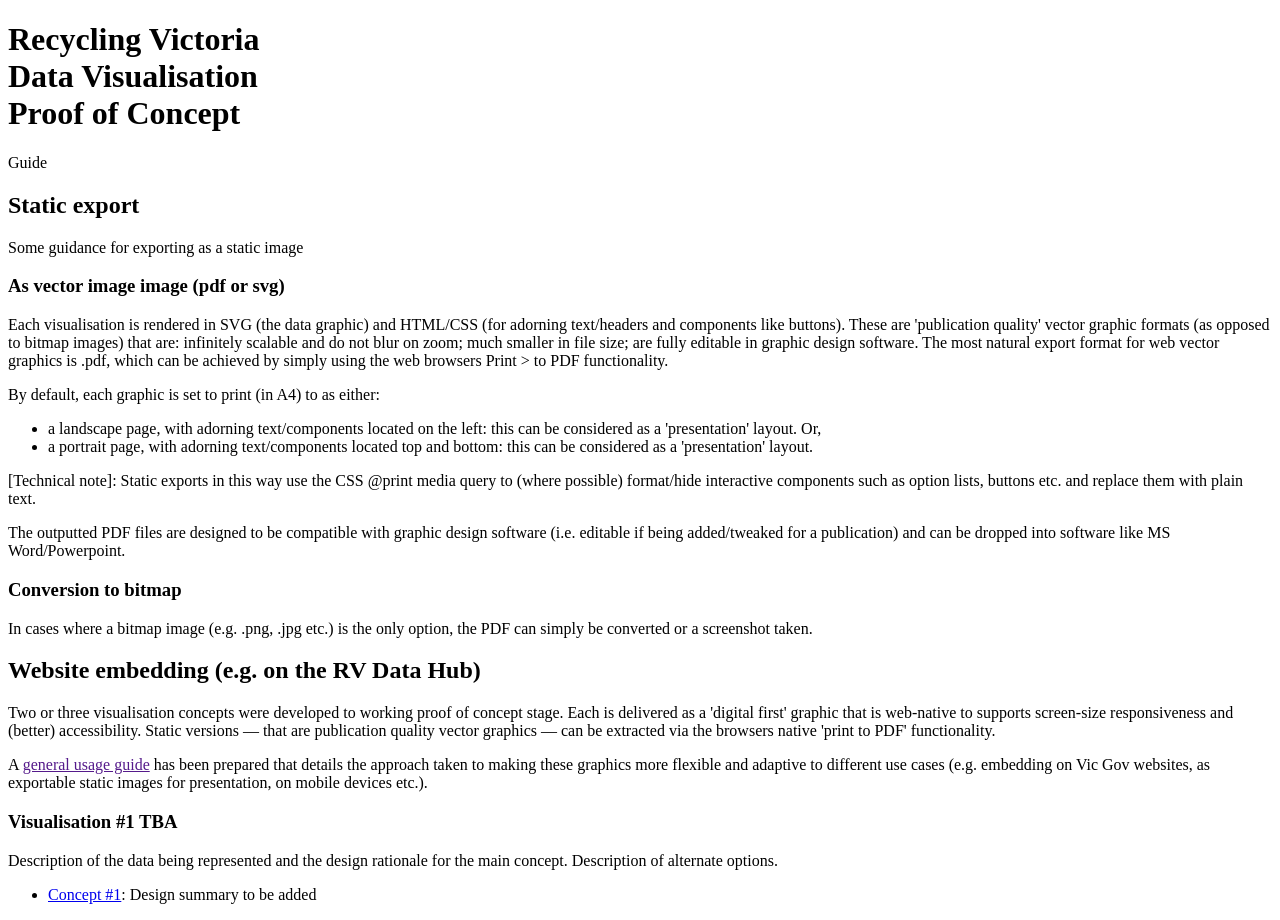
==== guide/index.html @ 1a57607a "Init commit" ====
<!DOCTYPE html>
<html lang="en">
<head>
    <meta charset="UTF-8">
    <meta name="viewport" content="width=device-width, initial-scale=1.0">
    <title>RV: Data Vis Proof of Concept project</title>
	<link rel="icon" href = "./_static/assets/img/vic-favicon.png" />
    <link rel="stylesheet" href="./_static/css/rv-brand.css">
    <link rel="stylesheet" href="./_static/css/styles.css">
</head>

<body class = ''>
    <main>
        <div class = 'content__wrapper'>
            <h1><span class = 'small'>Recycling Victoria</span><br>Data Visualisation<br>Proof of Concept</h1>
            <section>
                <p>Guide 
                </p>
            </section>

            <h2>Static export</h2>
            <section class = 'static-export'>
                <p>Some guidance for exporting as a static image</p>

                <h3>As vector image image (pdf or svg)</h3>
                <p>Each visualisation is rendered in SVG (the data graphic) and HTML/CSS (for adorning text/headers and components like buttons). These are 'publication quality' vector graphic formats (as opposed to bitmap images) that are: infinitely scalable and do not blur on zoom; much smaller in file size; are fully editable in graphic design software. The most natural export format for web vector graphics is .pdf, which can be achieved by simply using the web browsers Print > to PDF functionality.  </p>
                <p>By default, each graphic is set to print (in A4) to as either:</p>
                <ul>
                    <li>a landscape page, with adorning text/components located on the left: this can be considered as a 'presentation' layout. Or,</li>
                    <li>a portrait page, with adorning text/components located top and bottom: this can be considered as a 'presentation' layout. </li>
                </ul> 
                <p>[Technical note]: Static exports in this way use the CSS @print media query to (where possible) format/hide interactive components such as option lists, buttons etc. and replace them with plain text.
                </p>
                <p>The outputted PDF files are designed to be compatible with graphic design software (i.e. editable if being added/tweaked for a publication) and can be dropped into software like MS Word/Powerpoint.</p>

                <h3>Conversion to bitmap</h3>
                <p>In cases where a bitmap image (e.g. .png, .jpg etc.) is the only option, the PDF can simply be converted or a screenshot taken.
                </p>


            </section>

            <h2>Website embedding (e.g. on the RV Data Hub)</h2>

            <section class = 'visualisation-menu'>
                <p>Two or three visualisation concepts were developed to working proof of concept stage. Each is delivered as a 'digital first' graphic that is web-native to supports screen-size responsiveness and (better) accessibility. Static versions &mdash; that are publication quality vector graphics  &mdash;  can be extracted via the browsers native 'print to PDF' functionality.</p>

                <p>A <a href = ''> general usage guide</a> has been prepared that details the approach taken to making these graphics more flexible and adaptive to different use cases (e.g. embedding on Vic Gov websites, as exportable static images for presentation, on mobile devices etc.).</p>

                <div class = 'header__container'>
                    <h3>Visualisation #1 TBA</h3>
                    <div class = 'header__outline'>
                        <div class = 'underline'></div>
                        <div></div>
                    </div>
                </div>
                <p>Description of the data being represented and the design rationale for the main concept. Description of alternate options.</p>
                <ul>
                    <li><a href = './concept-1/'>Concept #1</a>: Design summary to be added</li>
                </ul>
            </section>
        </div>
    </main>
</body>
</html>
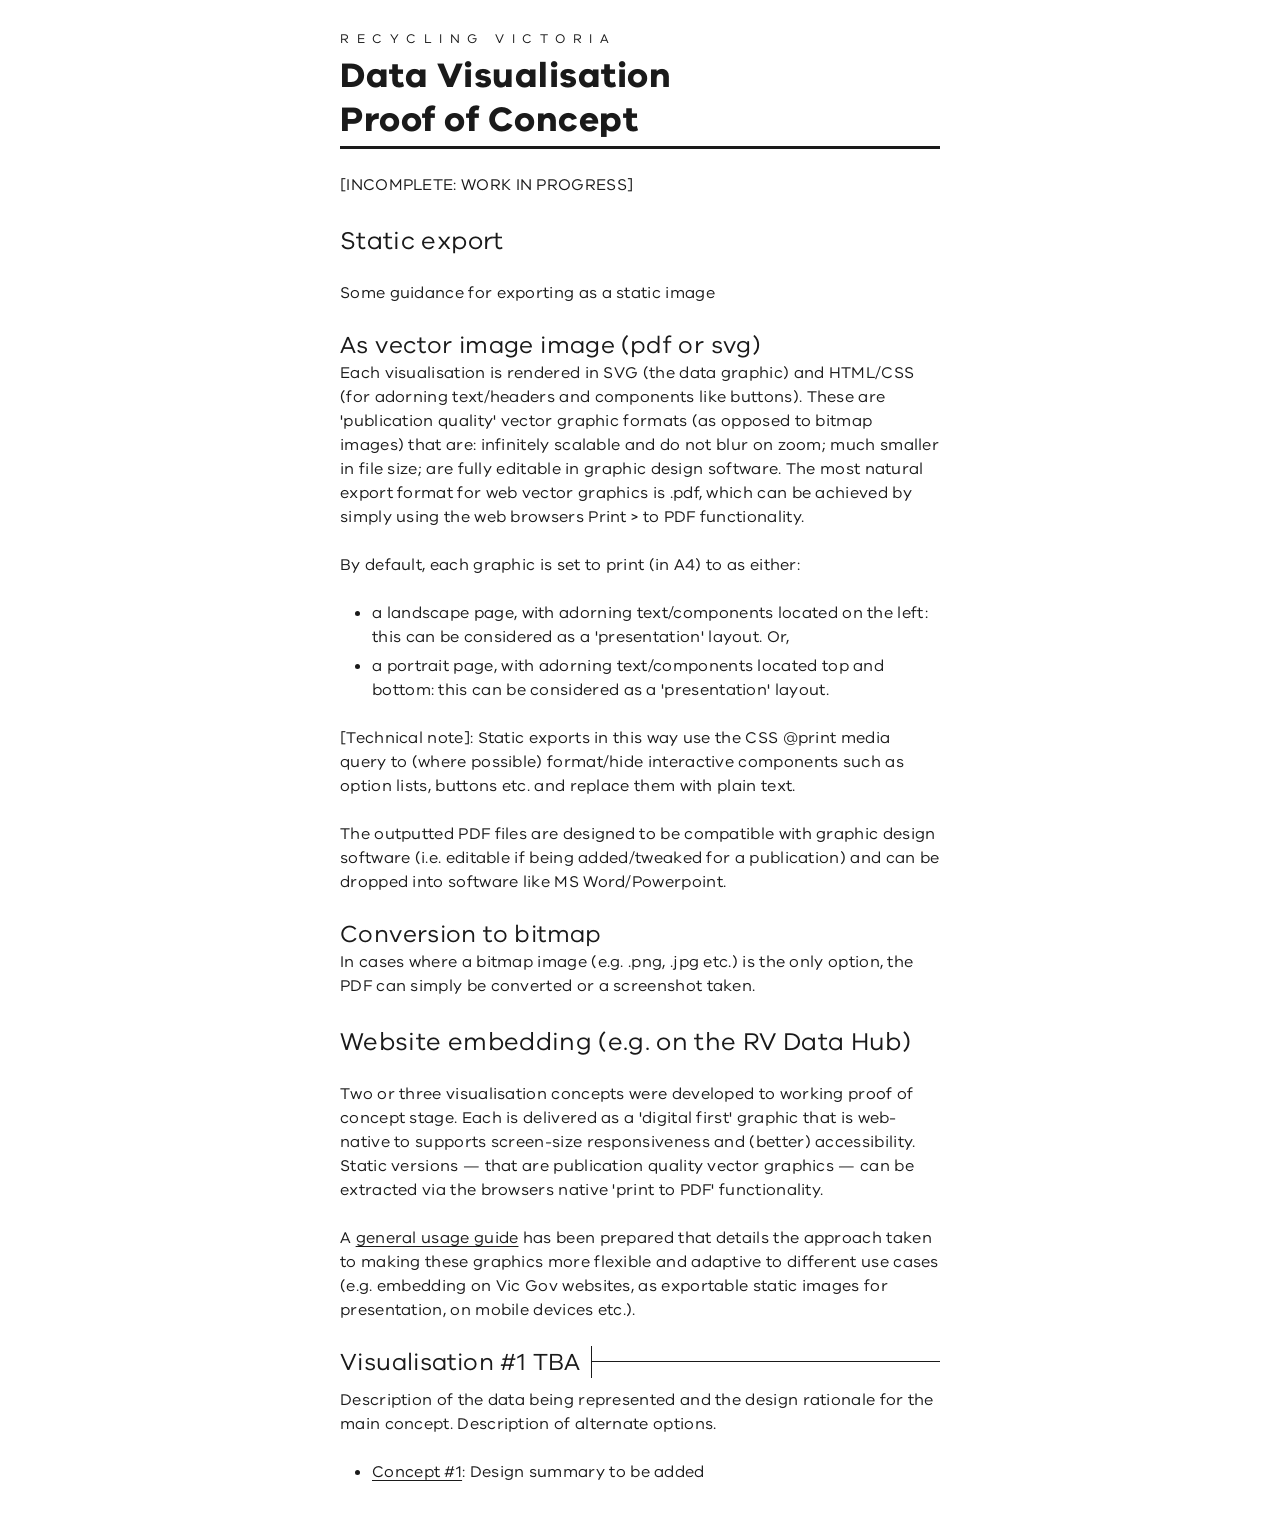
==== commit 5b0f0b92: "Update index page" ====
--- a/guide/index.html
+++ b/guide/index.html
@@ -5,8 +5,8 @@
     <meta name="viewport" content="width=device-width, initial-scale=1.0">
     <title>RV: Data Vis Proof of Concept project</title>
 	<link rel="icon" href = "./_static/assets/img/vic-favicon.png" />
-    <link rel="stylesheet" href="./_static/css/rv-brand.css">
-    <link rel="stylesheet" href="./_static/css/styles.css">
+    <link rel="stylesheet" href="../_shared/css/brand/vic-gov.css">
+    <link rel="stylesheet" href="../_shared/css/styles.css">
 </head>
 
 <body class = ''>
@@ -14,7 +14,7 @@
         <div class = 'content__wrapper'>
             <h1><span class = 'small'>Recycling Victoria</span><br>Data Visualisation<br>Proof of Concept</h1>
             <section>
-                <p>Guide 
+                <p>[INCOMPLETE: WORK IN PROGRESS]
                 </p>
             </section>
 
--- a/_shared/css/brand/vic-gov.css
+++ b/_shared/css/brand/vic-gov.css
@@ -0,0 +1,841 @@
+/*
+ * ============================================================
+ *  vic.gov.au — Ripple 2.0 Design Tokens
+ *  Source: entry_LzAMgtZM.css (Recycling Victoria / vic.gov.au)
+ *  Note: Recycling Victoria uses the vic.gov.au masterbrand
+ *        with no department-level theme overrides.
+ * ============================================================
+ */
+
+:root {
+
+    /* ----------------------------------------
+        TYPOGRAPHY
+    ---------------------------------------- */
+
+    --font-family: 'VIC', Arial, Helvetica, sans-serif;
+    --weight-regular: 400;
+    --weight-bold: 700;
+
+    /* Type size scale */
+    --rpl-type-size-1: 1.4rem;
+    /* 14px */
+    --rpl-type-size-2: 1.6rem;
+    /* 16px */
+    --rpl-type-size-3: 2rem;
+    /* 20px */
+    --rpl-type-size-4: 2.4rem;
+    /* 24px */
+    --rpl-type-size-5: 2.8rem;
+    /* 28px */
+    --rpl-type-size-6: 3.2rem;
+    /* 32px */
+    --rpl-type-size-7: 4rem;
+    /* 40px */
+    --rpl-type-size-8: 5.6rem;
+    /* 56px */
+
+    /* Line height scale */
+    --rpl-type-lh-1: 1.4rem;
+    --rpl-type-lh-2: 1.6rem;
+    --rpl-type-lh-3: 2rem;
+    --rpl-type-lh-4: 2.4rem;
+    --rpl-type-lh-5: 2.8rem;
+    --rpl-type-lh-6: 3.2rem;
+    --rpl-type-lh-7: 3.6rem;
+    --rpl-type-lh-8: 4rem;
+    --rpl-type-lh-9: 4.4rem;
+    --rpl-type-lh-10: 5.2rem;
+    --rpl-type-lh-11: 6rem;
+    --rpl-type-lh-12: 8rem;
+
+    /* Letter spacing scale */
+    --rpl-type-ls-1: 0.0192em;
+    --rpl-type-ls-2: 0.018em;
+    --rpl-type-ls-3: 0.0168em;
+    --rpl-type-ls-4: 0.016em;
+    --rpl-type-ls-5: 0.014em;
+    --rpl-type-ls-6: 0.012em;
+    --rpl-type-ls-7: 0.008em;
+
+    /* ----------------------------------------
+        COLOUR — Core Brand
+    ---------------------------------------- */
+
+    --rpl-clr-primary: #0052c2;
+    /* vic.gov.au blue */
+    --rpl-clr-primary-alt: #003174;
+    /* dark navy blue */
+    --rpl-clr-primary-alpha: rgba(0, 82, 194, 0.5);
+
+    --rpl-clr-accent: #0095ec;
+    /* light accent blue */
+    --rpl-clr-accent-alt: #e6f5fd;
+    /* pale accent blue background */
+
+    /* ----------------------------------------
+        COLOUR — Typography
+    ---------------------------------------- */
+
+    --rpl-clr-type-default: var(--rpl-clr-neutral-800);
+    /* #1a1a1a */
+    --rpl-clr-type-light: var(--rpl-clr-neutral-0);
+    /* #fff */
+    --rpl-clr-type-primary-contrast: var(--rpl-clr-neutral-0);
+    /* #fff on primary bg */
+    --rpl-clr-type-accent-contrast: var(--rpl-clr-neutral-0);
+    /* #fff on accent bg */
+    --rpl-clr-type-primary-accessible: #0052c2;
+    --rpl-clr-type-primary-alt-accessible: #003174;
+    --rpl-clr-type-primary-contrast-alpha: hsla(0, 0%, 100%, 0.75);
+
+    /* ----------------------------------------
+        COLOUR — Links & Focus
+    ---------------------------------------- */
+
+    --rpl-clr-link: #0052c2;
+    --rpl-clr-link-visited: #9f46b1;
+    --rpl-clr-link-alpha: rgba(0, 82, 194, 0.2);
+    --rpl-clr-focus: #ff9e1b;
+    /* amber focus ring */
+
+    /* ----------------------------------------
+        COLOUR — Neutral Scale
+    ---------------------------------------- */
+
+    --rpl-clr-neutral-0: #ffffff;
+    --rpl-clr-neutral-100: #f5f5f5;
+    --rpl-clr-neutral-200: #e6e6e6;
+    --rpl-clr-neutral-300: #cccccc;
+    --rpl-clr-neutral-400: #999999;
+    --rpl-clr-neutral-500: #7f7f7f;
+    --rpl-clr-neutral-600: #666666;
+    --rpl-clr-neutral-700: #333333;
+    --rpl-clr-neutral-800: #1a1a1a;
+    --rpl-clr-neutral-900: #0d0d0d;
+    --rpl-clr-neutral-alpha-0: hsla(0, 0%, 100%, 0.75);
+    --rpl-clr-neutral-alpha-700: rgba(51, 51, 51, 0.9);
+
+    --rpl-clr-light: var(--rpl-clr-neutral-0);
+    --rpl-clr-dark: var(--rpl-clr-neutral-800);
+
+    /* ----------------------------------------
+        COLOUR — Footer
+    ---------------------------------------- */
+
+    --rpl-clr-footer: var(--rpl-clr-primary-alt);
+    /* #003174 */
+    --rpl-clr-footer-alt: var(--rpl-clr-primary);
+    /* #0052c2 */
+    --rpl-clr-type-footer-contrast: var(--rpl-clr-type-primary-contrast);
+    --rpl-clr-type-footer-accessible: var(--rpl-clr-type-primary-alt-accessible);
+    --rpl-clr-type-focus-contrast: var(--rpl-clr-dark);
+
+
+    /* ----------------------------------------
+        COLOUR — Semantic
+    ---------------------------------------- */
+
+    /* Information */
+    --rpl-clr-information: #005ba5;
+    --rpl-clr-information-light: #e6eff6;
+    --rpl-clr-information-dark: #004984;
+
+    /* Success */
+    --rpl-clr-success: #007d85;
+    --rpl-clr-success-light: #e6f2f3;
+    --rpl-clr-success-dark: #00646a;
+
+    /* Warning */
+    --rpl-clr-warning: #b75b00;
+    --rpl-clr-warning-light: #f8efe6;
+    --rpl-clr-warning-dark: #924900;
+
+    /* Error */
+    --rpl-clr-error: #aa0028;
+    --rpl-clr-error-light: #f7e6ea;
+    --rpl-clr-error-dark: #880020;
+
+    /* ----------------------------------------
+        SPACING SCALE
+    ---------------------------------------- */
+
+    --rpl-sp-1: 4px;
+    --rpl-sp-2: 8px;
+    --rpl-sp-3: 12px;
+    --rpl-sp-4: 16px;
+    --rpl-sp-5: 20px;
+    --rpl-sp-6: 24px;
+    --rpl-sp-7: 28px;
+    --rpl-sp-8: 32px;
+    --rpl-sp-9: 40px;
+    --rpl-sp-10: 48px;
+    --rpl-sp-11: 56px;
+    --rpl-sp-12: 64px;
+    --rpl-sp-13: 80px;
+    --rpl-sp-14: 120px;
+
+    /* ----------------------------------------
+        BORDER
+    ---------------------------------------- */
+
+    --rpl-border-1: 1px;
+    --rpl-border-2: 2px;
+    --rpl-border-3: 4px;
+    --rpl-border-4: 8px;
+
+    --rpl-border-radius-1: 2px;
+    --rpl-border-radius-2: 4px;
+    --rpl-border-radius-3: 8px;
+    --rpl-border-radius-4: 12px;
+    --rpl-border-radius-full: 999px;
+
+    /* ----------------------------------------
+        ELEVATION / SHADOW
+    ---------------------------------------- */
+
+    --rpl-elevation-1: 0 2px 8px rgba(26, 26, 26, 0.16);
+    --rpl-elevation-2: 0 4px 8px 2px rgba(26, 26, 26, 0.16);
+
+    /* ----------------------------------------
+        MOTION / ANIMATION
+    ---------------------------------------- */
+
+    --rpl-motion-speed-1: 60ms;
+    --rpl-motion-speed-2: 80ms;
+    --rpl-motion-speed-3: 0.12s;
+    --rpl-motion-speed-4: 0.16s;
+    --rpl-motion-speed-5: 0.2s;
+    --rpl-motion-speed-6: 0.24s;
+    --rpl-motion-speed-7: 0.3s;
+    --rpl-motion-speed-8: 0.36s;
+    --rpl-motion-speed-9: 0.42s;
+    --rpl-motion-speed-10: 0.5s;
+
+    /* ----------------------------------------
+        LAYOUT
+    ---------------------------------------- */
+
+    --rpl-content-max-width: 615px;
+    /* max width for body copy column */
+
+    /* Z-index layers */
+    --rpl-layer-1: 1;
+    --rpl-layer-2: 2;
+    --rpl-layer-3: 3;
+    --rpl-layer-4: 4;
+    --rpl-layer-5: 5;
+
+}
+
+
+
+/* VIC Font Family */
+/* VIC Font Family */
+@font-face {
+    font-family: 'VIC';
+    src: url('../../assets/fonts/VIC/Regular/VIC-Regular.woff2') format('woff2'),
+         url('../../assets/fonts/VIC/Regular/VIC-Regular.woff') format('woff'),
+         url('../../assets/fonts/VIC/Regular/VIC-Regular.ttf') format('truetype');
+    font-weight: 400;
+    font-style: normal;
+    font-display: swap;
+}
+
+/* @font-face {
+    font-family: 'VIC';
+    src: url('../../assets/fonts/VIC/Italic/VIC-Italic.woff2') format('woff2'),
+         url('../../assets/fonts/VIC/Italic/VIC-Italic.woff') format('woff'),
+         url('../../assets/fonts/VIC/Italic/VIC-Italic.ttf') format('truetype');
+    font-weight: 400;
+    font-style: italic;
+    font-display: swap;
+} */
+
+@font-face {
+    font-family: 'VIC';
+    src: url('../../assets/fonts/VIC/SemiBold/VIC-SemiBold.woff2') format('woff2'),
+         url('../../assets/fonts/VIC/SemiBold/VIC-SemiBold.woff') format('woff'),
+         url('../../assets/fonts/VIC/SemiBold/VIC-SemiBold.ttf') format('truetype');
+    font-weight: 600;
+    font-style: normal;
+    font-display: swap;
+}
+
+@font-face {
+    font-family: 'VIC';
+    src: url('../../assets/fonts/VIC/SemiBold Italic/VIC-SemiBoldItalic.woff2') format('woff2'),
+         url('../../assets/fonts/VIC/SemiBold Italic/VIC-SemiBoldItalic.woff') format('woff'),
+         url('../../assets/fonts/VIC/SemiBold Italic/VIC-SemiBoldItalic.ttf') format('truetype');
+    font-weight: 600;
+    font-style: italic;
+    font-display: swap;
+}
+
+@font-face {
+    font-family: 'VIC';
+    src: url('../../assets/fonts/VIC/Bold/VIC-Bold.woff2') format('woff2'),
+         url('../../assets/fonts/VIC/Bold/VIC-Bold.woff') format('woff'),
+         url('../../assets/fonts/VIC/Bold/VIC-Bold.ttf') format('truetype');
+    font-weight: 700;
+    font-style: normal;
+    font-display: swap;
+}
+
+@font-face {
+    font-family: 'VIC';
+    src: url('../../assets/fonts/VIC/Bold Italic/VIC-BoldItalic.woff2') format('woff2'),
+         url('../../assets/fonts/VIC/Bold Italic/VIC-BoldItalic.woff') format('woff'),
+         url('../../assets/fonts/VIC/Bold Italic/VIC-BoldItalic.ttf') format('truetype');
+    font-weight: 700;
+    font-style: italic;
+    font-display: swap;
+}
+
+
+/* VIC Display Font Family */
+@font-face {
+    font-family: 'VIC Display';
+    src: url('../../assets/fonts/VIC Display/VIC-DisplayRegular.otf') format('opentype');
+    font-weight: 400;
+    font-style: normal;
+    font-display: swap;
+}
+
+@font-face {
+    font-family: 'VIC Display';
+    src: url('../../assets/fonts/VIC Display/VIC-DisplayOblique.otf') format('opentype');
+    font-weight: 400;
+    font-style: oblique;
+    font-display: swap;
+}
+
+
+/*
+ * ============================================================
+ *  Ripple 2.0 Typography
+ *  vic.gov.au / Recycling Victoria masterbrand
+ *
+ *  Maps design tokens to HTML elements with fluid responsive
+ *  scaling between mobile and desktop breakpoints.
+ *
+ *  Breakpoints:
+ *    Mobile:   < 768px
+ *    Tablet:   768px – 1199px
+ *    Desktop:  >= 1200px
+ *
+ *  Font stack: VIC, Arial, Helvetica, sans-serif
+ *  Weights used: 400 (regular), 700 (bold) only
+ * ============================================================
+ */
+
+
+/* ----------------------------------------
+   BASE / RESET
+---------------------------------------- */
+
+*,
+*::before,
+*::after {
+    box-sizing: border-box;
+}
+
+html {
+    font-size: 62.5%;
+    /* 1rem = 10px for easy rem math */
+    -webkit-text-size-adjust: 100%;
+}
+
+body {
+    font-family: var(--rpl-type-font-family);
+    font-weight: var(--rpl-type-weight-regular);
+    font-size: var(--rpl-type-size-2);
+    /* 16px */
+    line-height: var(--rpl-type-lh-4);
+    /* 24px */
+    letter-spacing: var(--rpl-type-ls-1);
+    /* 0.0192em */
+    color: var(--rpl-clr-type-default);
+    /* #1a1a1a */
+    -webkit-font-smoothing: antialiased;
+    -moz-osx-font-smoothing: grayscale;
+}
+
+
+/* ----------------------------------------
+   HEADINGS
+   Fluid scaling: mobile size → desktop size
+   using clamp() for smooth interpolation
+---------------------------------------- */
+
+h1,
+.rpl-type-h1 {
+    font-family: var(--rpl-type-font-family);
+    font-weight: var(--rpl-type-weight-bold);
+    /* 32px mobile → 56px desktop */
+    font-size: clamp(var(--rpl-type-size-6), 4.5vw, var(--rpl-type-size-8));
+    /* 36px mobile → 60px desktop */
+    line-height: clamp(var(--rpl-type-lh-7), 5vw, var(--rpl-type-lh-11));
+    letter-spacing: var(--rpl-type-ls-7);
+    /* 0.008em desktop */
+    color: var(--rpl-clr-type-default);
+    margin-top: 0;
+    margin-bottom: var(--rpl-sp-6);
+    /* 24px */
+}
+
+h2,
+.rpl-type-h2 {
+    font-family: var(--rpl-type-font-family);
+    font-weight: var(--rpl-type-weight-bold);
+    /* 24px mobile → 32px desktop */
+    font-size: clamp(var(--rpl-type-size-4), 3vw, var(--rpl-type-size-6));
+    /* 32px mobile → 40px desktop */
+    line-height: clamp(var(--rpl-type-lh-6), 3.5vw, var(--rpl-type-lh-8));
+    letter-spacing: var(--rpl-type-ls-5);
+    /* 0.014em */
+    color: var(--rpl-clr-type-default);
+    margin-top: 0;
+    margin-bottom: var(--rpl-sp-5);
+    /* 20px */
+}
+
+h3,
+.rpl-type-h3 {
+    font-family: var(--rpl-type-font-family);
+    font-weight: var(--rpl-type-weight-bold);
+    /* 20px mobile → 24px desktop */
+    font-size: clamp(var(--rpl-type-size-3), 2.2vw, var(--rpl-type-size-4));
+    /* 28px mobile → 32px desktop */
+    line-height: clamp(var(--rpl-type-lh-5), 2.8vw, var(--rpl-type-lh-6));
+    letter-spacing: var(--rpl-type-ls-4);
+    /* 0.016em */
+    color: var(--rpl-clr-type-default);
+    margin-top: 0;
+    margin-bottom: var(--rpl-sp-4);
+    /* 16px */
+}
+
+h4,
+.rpl-type-h4 {
+    font-family: var(--rpl-type-font-family);
+    font-weight: var(--rpl-type-weight-bold);
+    /* 16px mobile → 20px desktop */
+    font-size: clamp(var(--rpl-type-size-2), 1.8vw, var(--rpl-type-size-3));
+    /* 24px mobile → 28px desktop */
+    line-height: clamp(var(--rpl-type-lh-4), 2.4vw, var(--rpl-type-lh-5));
+    letter-spacing: var(--rpl-type-ls-2);
+    /* 0.018em */
+    color: var(--rpl-clr-type-default);
+    margin-top: 0;
+    margin-bottom: var(--rpl-sp-4);
+    /* 16px */
+}
+
+h5,
+.rpl-type-h5 {
+    font-family: var(--rpl-type-font-family);
+    font-weight: var(--rpl-type-weight-bold);
+    font-size: var(--rpl-type-size-2);
+    /* 16px — no scaling */
+    line-height: var(--rpl-type-lh-4);
+    /* 24px */
+    letter-spacing: var(--rpl-type-ls-1);
+    /* 0.0192em */
+    color: var(--rpl-clr-type-default);
+    margin-top: 0;
+    margin-bottom: var(--rpl-sp-3);
+    /* 12px */
+}
+
+h6,
+.rpl-type-h6 {
+    font-family: var(--rpl-type-font-family);
+    font-weight: var(--rpl-type-weight-bold);
+    font-size: var(--rpl-type-size-1);
+    /* 14px */
+    line-height: var(--rpl-type-lh-3);
+    /* 20px */
+    letter-spacing: var(--rpl-type-ls-1);
+    /* 0.0192em */
+    color: var(--rpl-clr-type-default);
+    margin-top: 0;
+    margin-bottom: var(--rpl-sp-3);
+    /* 12px */
+}
+
+
+/* ----------------------------------------
+   BODY / PARAGRAPH TEXT
+---------------------------------------- */
+
+p,
+.rpl-type-p {
+    font-size: var(--rpl-type-size-2);
+    /* 16px */
+    line-height: var(--rpl-type-lh-4);
+    /* 24px */
+    letter-spacing: var(--rpl-type-ls-1);
+    /* 0.0192em */
+    margin-top: 0;
+    margin-bottom: var(--rpl-sp-6);
+    /* 24px */
+}
+
+/* Large paragraph — intro / lead text */
+.rpl-type-p--large {
+    font-size: clamp(var(--rpl-type-size-3), 2vw, var(--rpl-type-size-4));
+    /* 20px → 24px */
+    line-height: clamp(var(--rpl-type-lh-5), 2.6vw, var(--rpl-type-lh-6));
+    /* 28px → 32px */
+    letter-spacing: var(--rpl-type-ls-4);
+    /* 0.016em */
+    margin-bottom: var(--rpl-sp-7);
+    /* 28px */
+}
+
+/* Small paragraph — captions, disclaimers */
+.rpl-type-p--small,
+small {
+    font-size: var(--rpl-type-size-1);
+    /* 14px */
+    line-height: var(--rpl-type-lh-3);
+    /* 20px */
+    letter-spacing: var(--rpl-type-ls-1);
+}
+
+
+/* ----------------------------------------
+   LINKS
+---------------------------------------- */
+
+a {
+    color: var(--rpl-clr-link);
+    /* #0052c2 */
+    text-decoration: underline;
+    text-underline-offset: 2px;
+    transition: color var(--rpl-motion-speed-3) ease;
+}
+
+a:hover {
+    color: var(--rpl-clr-primary-alt);
+    /* #003174 */
+    text-decoration: underline;
+}
+
+a:visited {
+    color: var(--rpl-clr-link-visited);
+    /* #9f46b1 */
+}
+
+a:focus-visible {
+    outline: 3px solid var(--rpl-clr-focus);
+    /* #ff9e1b amber */
+    outline-offset: 2px;
+    border-radius: var(--rpl-border-radius-1);
+}
+
+
+/* ----------------------------------------
+   LISTS
+---------------------------------------- */
+
+ul,
+ol {
+    font-size: var(--rpl-type-size-2);
+    /* 16px */
+    line-height: var(--rpl-type-lh-4);
+    /* 24px */
+    letter-spacing: var(--rpl-type-ls-1);
+    padding-left: var(--rpl-sp-8);
+    /* 32px */
+    margin-top: 0;
+    margin-bottom: var(--rpl-sp-6);
+    /* 24px */
+}
+
+li {
+    margin-bottom: var(--rpl-sp-2);
+    /* 8px */
+}
+
+li:last-child {
+    margin-bottom: 0;
+}
+
+/* Nested lists */
+ul ul,
+ol ol,
+ul ol,
+ol ul {
+    margin-top: var(--rpl-sp-2);
+    margin-bottom: 0;
+}
+
+
+/* ----------------------------------------
+   BLOCKQUOTE / PULL QUOTES
+---------------------------------------- */
+
+blockquote,
+.rpl-type-blockquote {
+    font-size: clamp(var(--rpl-type-size-3), 2vw, var(--rpl-type-size-4));
+    /* 20px → 24px */
+    line-height: clamp(var(--rpl-type-lh-5), 2.6vw, var(--rpl-type-lh-6));
+    /* 28px → 32px */
+    font-weight: var(--rpl-type-weight-bold);
+    letter-spacing: var(--rpl-type-ls-4);
+    color: var(--rpl-clr-primary);
+    /* #0052c2 */
+    border-left: var(--rpl-border-4) solid var(--rpl-clr-primary);
+    /* 8px */
+    padding: var(--rpl-sp-4) var(--rpl-sp-6);
+    /* 16px 24px */
+    margin: var(--rpl-sp-8) 0;
+    /* 32px 0 */
+}
+
+blockquote p:last-child {
+    margin-bottom: 0;
+}
+
+blockquote cite,
+.rpl-type-cite {
+    display: block;
+    font-size: var(--rpl-type-size-1);
+    /* 14px */
+    font-weight: var(--rpl-type-weight-regular);
+    letter-spacing: var(--rpl-type-ls-1);
+    color: var(--rpl-clr-neutral-600);
+    margin-top: var(--rpl-sp-3);
+}
+
+
+/* ----------------------------------------
+   INLINE TEXT ELEMENTS
+---------------------------------------- */
+
+strong,
+b {
+    font-weight: var(--rpl-type-weight-bold);
+}
+
+em,
+i {
+    font-style: italic;
+}
+
+code,
+kbd,
+samp,
+pre {
+    font-family: monospace, monospace;
+    font-size: 0.9em;
+}
+
+code {
+    background: var(--rpl-clr-neutral-100);
+    /* #f5f5f5 */
+    border: var(--rpl-border-1) solid var(--rpl-clr-neutral-200);
+    border-radius: var(--rpl-border-radius-1);
+    /* 2px */
+    padding: 0.1em 0.4em;
+}
+
+pre {
+    background: var(--rpl-clr-neutral-100);
+    border: var(--rpl-border-1) solid var(--rpl-clr-neutral-200);
+    border-radius: var(--rpl-border-radius-2);
+    /* 4px */
+    padding: var(--rpl-sp-4) var(--rpl-sp-6);
+    overflow-x: auto;
+    margin-bottom: var(--rpl-sp-6);
+}
+
+pre code {
+    background: none;
+    border: none;
+    padding: 0;
+}
+
+mark {
+    background: #fff7c0;
+    padding: 0 0.2em;
+}
+
+abbr[title] {
+    text-decoration: underline dotted;
+    cursor: help;
+}
+
+hr {
+    border: none;
+    border-top: var(--rpl-border-1) solid var(--rpl-clr-neutral-200);
+    margin: var(--rpl-sp-9) 0;
+    /* 40px 0 */
+}
+
+
+/* ----------------------------------------
+   LABEL & CAPTION UTILITY CLASSES
+---------------------------------------- */
+
+/* Used for labels, tags, category chips */
+.rpl-type-label {
+    font-size: var(--rpl-type-size-1);
+    /* 14px */
+    font-weight: var(--rpl-type-weight-bold);
+    line-height: var(--rpl-type-lh-2);
+    /* 16px */
+    letter-spacing: var(--rpl-type-ls-3);
+    /* 0.0168em */
+    text-transform: uppercase;
+}
+
+/* Used for image captions, table captions */
+.rpl-type-caption {
+    font-size: var(--rpl-type-size-1);
+    /* 14px */
+    font-weight: var(--rpl-type-weight-regular);
+    line-height: var(--rpl-type-lh-3);
+    /* 20px */
+    letter-spacing: var(--rpl-type-ls-1);
+    color: var(--rpl-clr-neutral-600);
+    /* #666 */
+}
+
+
+/* ----------------------------------------
+   COLOUR VARIANTS
+   Apply to any text element for light/dark contexts
+---------------------------------------- */
+
+.rpl-type--light {
+    color: var(--rpl-clr-type-light);
+    /* #fff */
+}
+
+.rpl-type--light a {
+    color: var(--rpl-clr-type-light);
+    text-decoration-color: rgba(255, 255, 255, 0.6);
+}
+
+.rpl-type--light a:hover {
+    text-decoration-color: #fff;
+}
+
+.rpl-type--primary {
+    color: var(--rpl-clr-primary);
+    /* #0052c2 */
+}
+
+.rpl-type--muted {
+    color: var(--rpl-clr-neutral-600);
+    /* #666 */
+}
+
+
+/* ----------------------------------------
+   CONTENT COLUMN WIDTH CONSTRAINT
+   Matches Ripple's --rpl-content-max-width
+---------------------------------------- */
+
+.rpl-content {
+    max-width: var(--rpl-content-max-width);
+    /* 615px */
+}
+
+
+/* ----------------------------------------
+   RESPONSIVE OVERRIDES
+   Explicit breakpoint fallbacks for browsers
+   that don't support clamp()
+---------------------------------------- */
+
+@media (max-width: 767px) {
+
+    h1,
+    .rpl-type-h1 {
+        font-size: var(--rpl-type-size-6);
+        /* 32px */
+        line-height: var(--rpl-type-lh-7);
+        /* 36px */
+        letter-spacing: var(--rpl-type-ls-4);
+        /* 0.016em */
+    }
+
+    h2,
+    .rpl-type-h2 {
+        font-size: var(--rpl-type-size-4);
+        /* 24px */
+        line-height: var(--rpl-type-lh-6);
+        /* 32px */
+        letter-spacing: var(--rpl-type-ls-4);
+        /* 0.016em */
+    }
+
+    h3,
+    .rpl-type-h3 {
+        font-size: var(--rpl-type-size-3);
+        /* 20px */
+        line-height: var(--rpl-type-lh-5);
+        /* 28px */
+        letter-spacing: var(--rpl-type-ls-2);
+        /* 0.018em */
+    }
+
+    h4,
+    .rpl-type-h4 {
+        font-size: var(--rpl-type-size-2);
+        /* 16px */
+        line-height: var(--rpl-type-lh-4);
+        /* 24px */
+        letter-spacing: var(--rpl-type-ls-1);
+        /* 0.0192em */
+    }
+
+}
+
+@media (min-width: 1200px) {
+
+    h1,
+    .rpl-type-h1 {
+        font-size: var(--rpl-type-size-8);
+        /* 56px */
+        line-height: var(--rpl-type-lh-11);
+        /* 60px */
+        letter-spacing: var(--rpl-type-ls-7);
+        /* 0.008em */
+    }
+
+    h2,
+    .rpl-type-h2 {
+        font-size: var(--rpl-type-size-6);
+        /* 32px */
+        line-height: var(--rpl-type-lh-8);
+        /* 40px */
+        letter-spacing: var(--rpl-type-ls-5);
+        /* 0.014em */
+    }
+
+    h3,
+    .rpl-type-h3 {
+        font-size: var(--rpl-type-size-4);
+        /* 24px */
+        line-height: var(--rpl-type-lh-6);
+        /* 32px */
+        letter-spacing: var(--rpl-type-ls-4);
+        /* 0.016em */
+    }
+
+    h4,
+    .rpl-type-h4 {
+        font-size: var(--rpl-type-size-3);
+        /* 20px */
+        line-height: var(--rpl-type-lh-5);
+        /* 28px */
+        letter-spacing: var(--rpl-type-ls-2);
+        /* 0.018em */
+    }
+
+}
--- a/_shared/css/styles.css
+++ b/_shared/css/styles.css
@@ -0,0 +1,114 @@
+/**
+ *    INDEX PAGE STYLES
+ */
+
+body{
+    --color-fg:         var( --rpl-clr-type-default);
+
+    margin:             0;
+    min-height:         100dvh;
+
+    main {
+        font-family:                var(--font-family);
+        font-weight:                200;  
+        display:                    flex;
+        justify-content:            center;
+        padding:                    1rem;
+        color:                      var(--color-fg);
+
+        h1 {
+            color: var( --rpl-clr-primary);
+        }
+
+        /* TEXT / FONT STYLES */
+        a{
+            color:                      var(--color-fg);
+            font-weight:                500;
+            text-underline-offset:      0.25rem;
+
+            &.minor{
+                font-weight:            300;
+                text-decoration:        underline dotted;
+            }
+
+            &:visited{
+                color:                  var(--color-fg);;
+            }
+        }
+
+        h1{
+            position:                   sticky;
+            top:                        0px;
+            background:                 rgba(255, 255, 255, 0.9);
+            letter-spacing:             0.05rem;
+            font-size:                  3.5rem;
+            font-weight:                700;
+            color:                      var(--color-fg);
+            border-bottom:              3px solid var(--color-fg);
+            line-height:                1.25;
+            padding-bottom:             0.5rem;
+
+            .small{
+                font-size:              small;
+                letter-spacing:         0.75rem;
+                font-weight:            300;
+                text-transform:         uppercase;
+            }
+        }
+
+        h2{
+            font-size:                  2.5rem;
+        }
+
+        h3 {
+            margin-block-start:         0;
+            margin-block-end:           0;
+        }
+
+        h4{
+            opacity:                    0.5;
+            font-weight:                400;
+        }
+
+        p, ul{
+            line-height:                1.5;
+
+            li{
+                margin-bottom:          0.5rem;
+            }
+        }
+
+        .header__container{
+            display:                    grid;
+            grid-template-columns:      auto 1fr;
+            column-gap:                 1rem;
+            width:                      100%;
+            margin-bottom:              1rem;
+
+            .header__outline{
+                display:                grid;
+                grid-template-rows:     1fr 1fr;
+                width:                  100%;
+                border-left:            solid 1px var(--color-fg);
+
+                div.underline{
+                    border-bottom:      solid 1px var(--color-fg);
+                }
+            }
+        }
+
+        /* LAYOUT */
+        .content__wrapper{
+            max-width:                  60rem;
+
+            section.projects,
+            section.instruments{
+                margin-top:             5vh;
+            }
+        }
+
+            .visualisation-concept-container{
+                margin-bottom:            10vh;
+            }    
+    }
+}
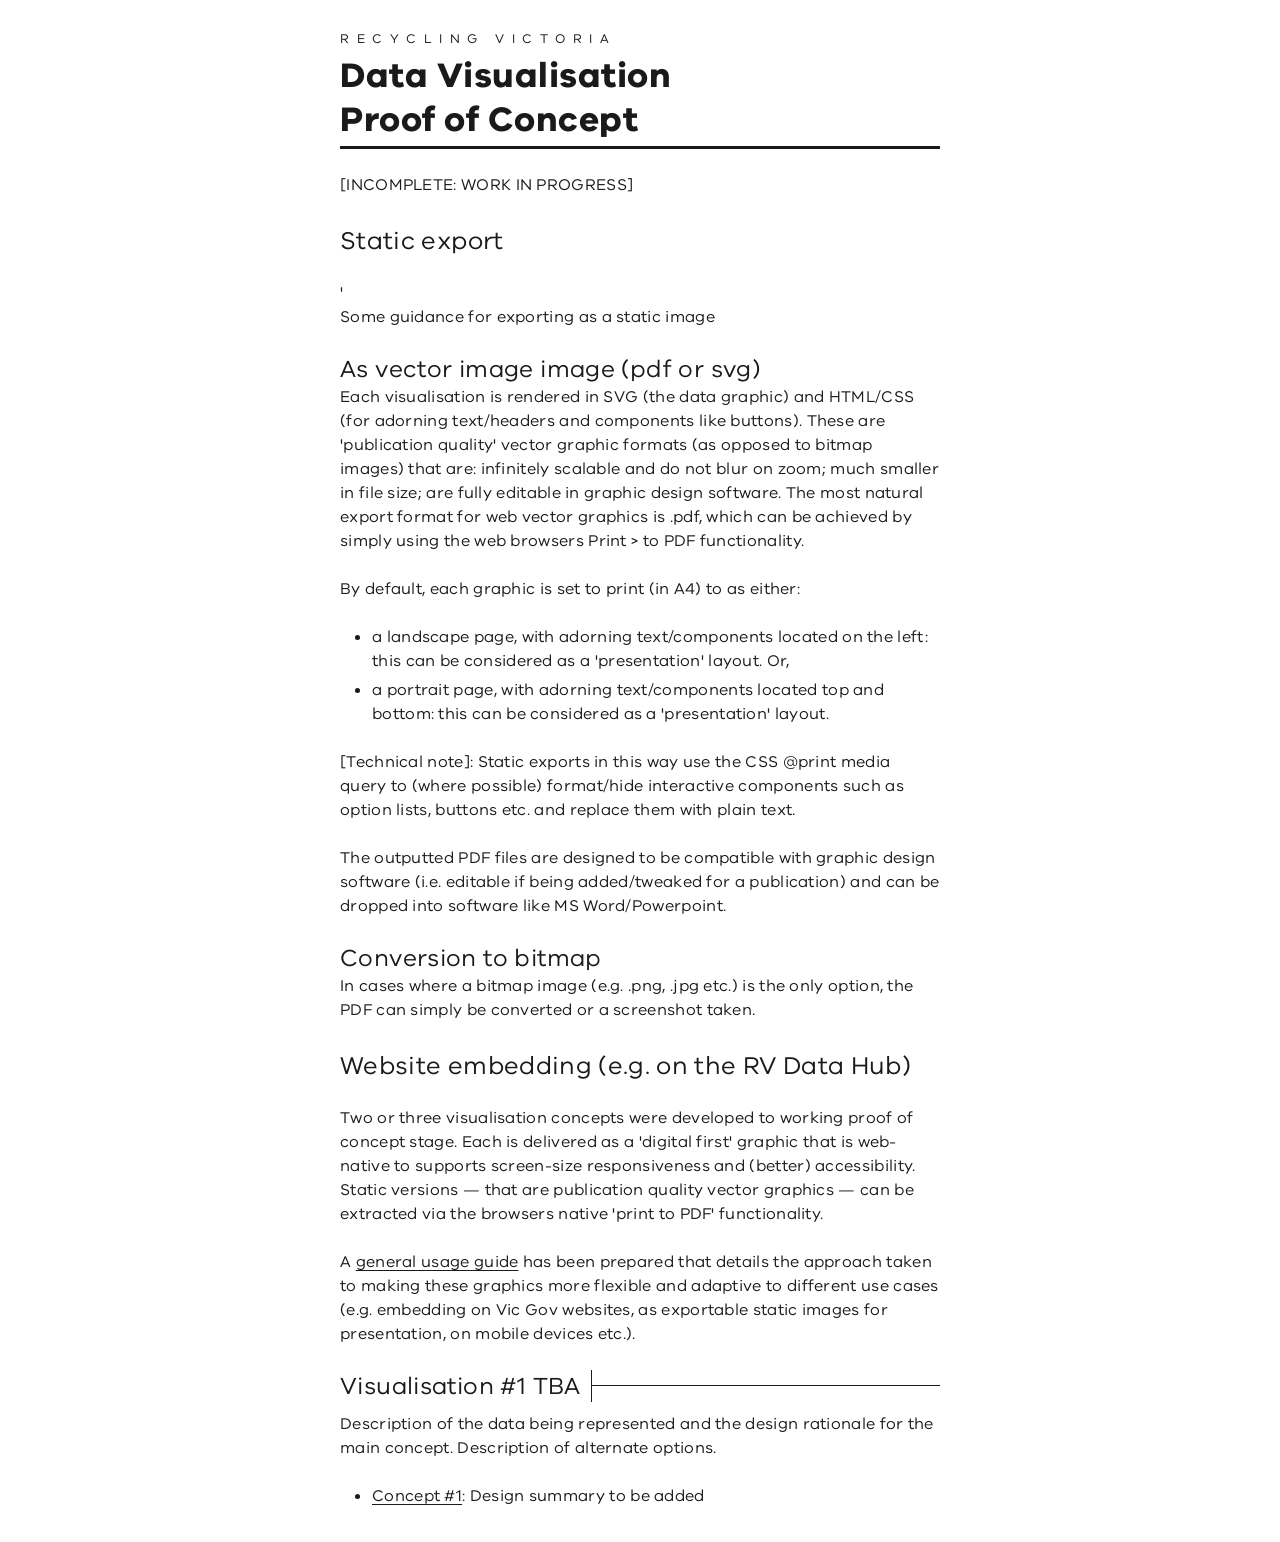
==== commit 45b43b38: "Updated options" ====
--- a/guide/index.html
+++ b/guide/index.html
@@ -19,6 +19,7 @@
             </section>
 
             <h2>Static export</h2>
+'
             <section class = 'static-export'>
                 <p>Some guidance for exporting as a static image</p>
 
@@ -36,8 +37,6 @@
                 <h3>Conversion to bitmap</h3>
                 <p>In cases where a bitmap image (e.g. .png, .jpg etc.) is the only option, the PDF can simply be converted or a screenshot taken.
                 </p>
-
-
             </section>
 
             <h2>Website embedding (e.g. on the RV Data Hub)</h2>
